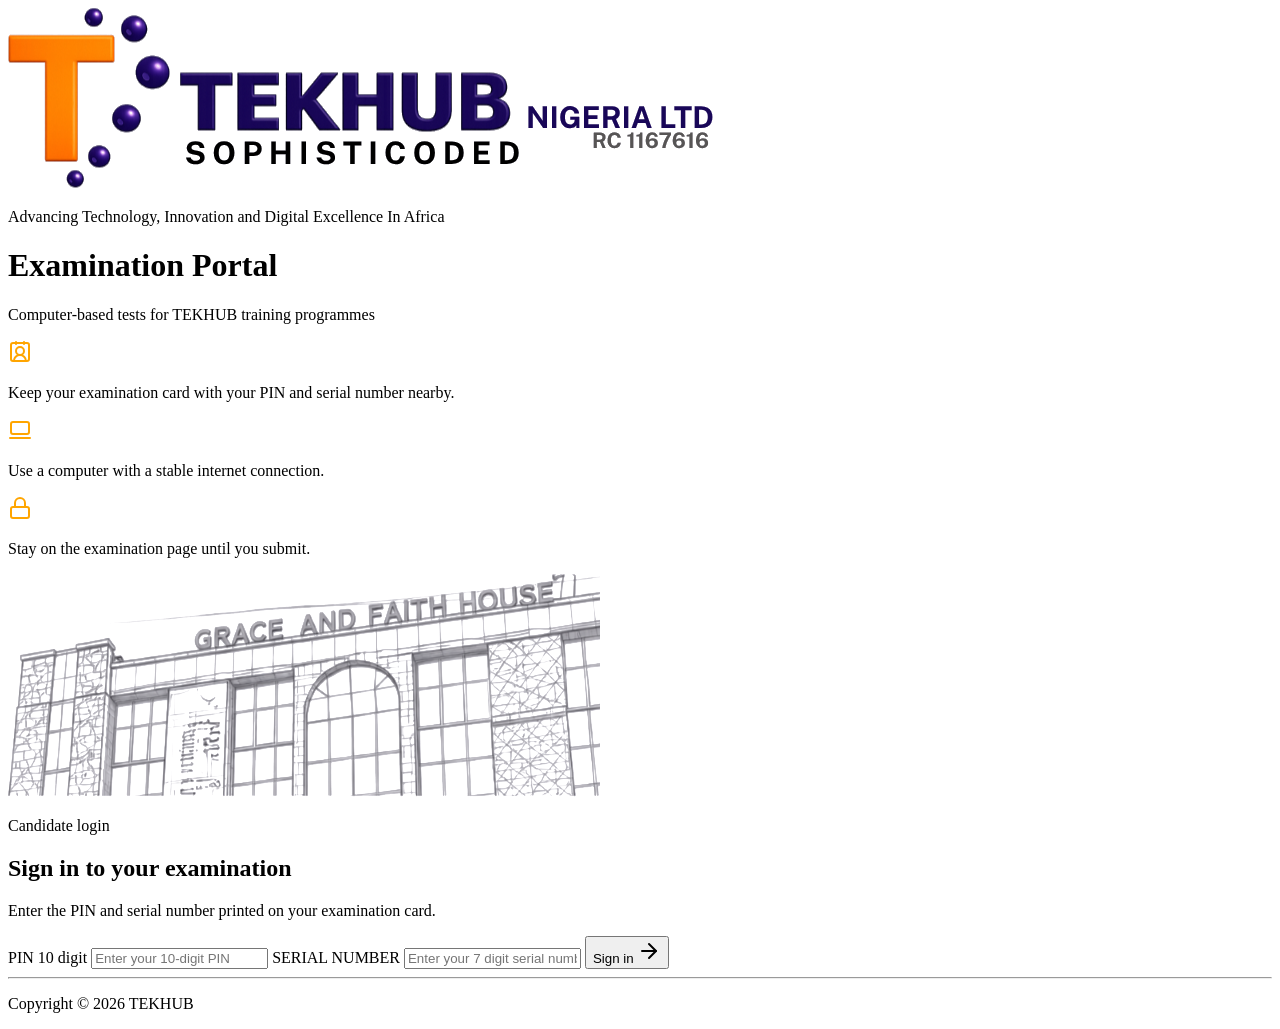
==== index.html @ 68d7ced8 "All" ====
<!doctype html>
<html lang="en">
  <head>
    <meta charset="UTF-8" />
    <meta name="viewport" content="width=device-width, initial-scale=1.0" />
    <title>Document</title>
  </head>
  <body>
    <div class="parent-div">
      <div class="left-div">
        <img
          src="asset/images/tekhub_portal_logo.png"
          alt=""
          class="tekhub-logo"
        />
        <p class="africa">
          Advancing Technology, Innovation and Digital Excellence In Africa
        </p>
        <h1>Examination Portal</h1>
        <p>Computer-based tests for TEKHUB training programmes</p>
        <img src="asset/images/contact-round.svg" alt="" />
        <p>
          Keep your examination card with your PIN and serial number nearby.
        </p>
        <img src="asset/images/laptop-minimal.svg" alt="" />
        <p>Use a computer with a stable internet connection.</p>
        <img src="asset/images/lock.svg" alt="" />
        <p>Stay on the examination page until you submit.</p>
        <img
          src="asset/images/tekhub_portal_building.png"
          alt=""
          class="bg-img"
        />
      </div>

      <div class="right-div">
        <p>Candidate login</p>
        <h2>Sign in to your examination</h2>
        <p>Enter the PIN and serial number printed on your examination card.</p>
        <form action="">
          <span>PIN 10 digit</span>
          <input placeholder="Enter your 10-digit PIN" type="text" />
          <span>SERIAL NUMBER</span>
          <input placeholder="Enter your 7 digit serial number" type="text" />
          <button class="submit-btn">
            Sign in
            <span><img src="asset/images/arrow-right.svg" alt="" /></span>
          </button>
          <hr />
        </form>
        <p>Copyright © 2026 TEKHUB</p>
      </div>
    </div>
  </body>
</html>
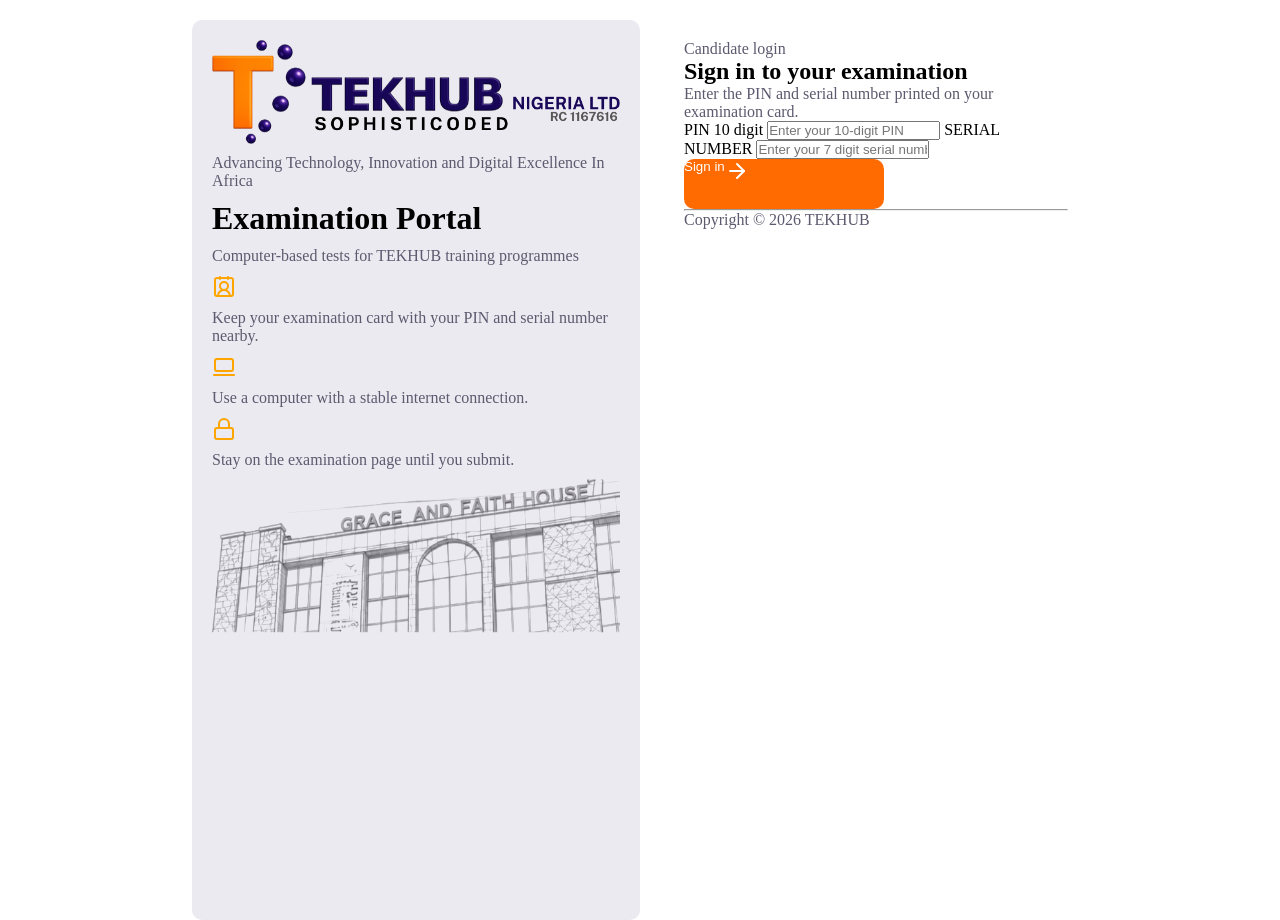
==== commit cc6a5019: "main" ====
--- a/index.html
+++ b/index.html
@@ -4,6 +4,7 @@
     <meta charset="UTF-8" />
     <meta name="viewport" content="width=device-width, initial-scale=1.0" />
     <title>Document</title>
+    <link rel="stylesheet" href="style.css" />
   </head>
   <body>
     <div class="parent-div">
@@ -18,13 +19,13 @@
         </p>
         <h1>Examination Portal</h1>
         <p>Computer-based tests for TEKHUB training programmes</p>
-        <img src="asset/images/contact-round.svg" alt="" />
+        <img class="logo-svg" src="asset/images/contact-round.svg" alt="" />
         <p>
           Keep your examination card with your PIN and serial number nearby.
         </p>
-        <img src="asset/images/laptop-minimal.svg" alt="" />
+        <img class="logo-svg" src="asset/images/laptop-minimal.svg" alt="" />
         <p>Use a computer with a stable internet connection.</p>
-        <img src="asset/images/lock.svg" alt="" />
+        <img class="logo-svg" src="asset/images/lock.svg" alt="" />
         <p>Stay on the examination page until you submit.</p>
         <img
           src="asset/images/tekhub_portal_building.png"
--- a/style.css
+++ b/style.css
@@ -0,0 +1,71 @@
+:root {
+  --tk-navy: #2f285f;
+  --tk-ink: #1b1838;
+  --tk-text: #2a2740;
+  --tk-muted: #8a879c;
+  --tk-soft: #5c5a6e;
+  --tk-orange: #ff6b00;
+  --tk-orange-dark: #e05f00;
+  --tk-grey: #eceaf1;
+  --tk-line: #ecebf2;
+}
+
+* {
+  box-sizing: border-box;
+  margin: 0;
+  padding: 0;
+}
+
+.parent-div {
+  display: flex;
+  margin: 0 auto;
+  width: 70%;
+  justify-content: center;
+  margin-top: 20px;
+  gap: 24px;
+  height: 100vh;
+  border-radius: 20px;
+  /* border: 1px solid black; */
+}
+
+.left-div {
+  display: flex;
+  width: 50%;
+  padding: 20px;
+  height: 100vh;
+  gap: 10px;
+  border-radius: 10px;
+  flex-direction: column;
+  background-color: var(--tk-grey);
+}
+
+.right-div {
+  display: flex;
+  padding: 20px;
+  flex-direction: column;
+  /* gap: 24px; */
+  width: 50%;
+  text-align: left;
+}
+
+.logo-svg {
+  width: 24px;
+  height: 24px;
+}
+
+.tekhub-logo {
+  width: 100%;
+}
+p {
+  color: var(--tk-soft);
+}
+
+.submit-btn {
+  background-color: var(--tk-orange);
+  color: white;
+  border: none;
+  width: 200px;
+  height: 50px;
+  border-radius: 10px;
+  display: flex;
+}
